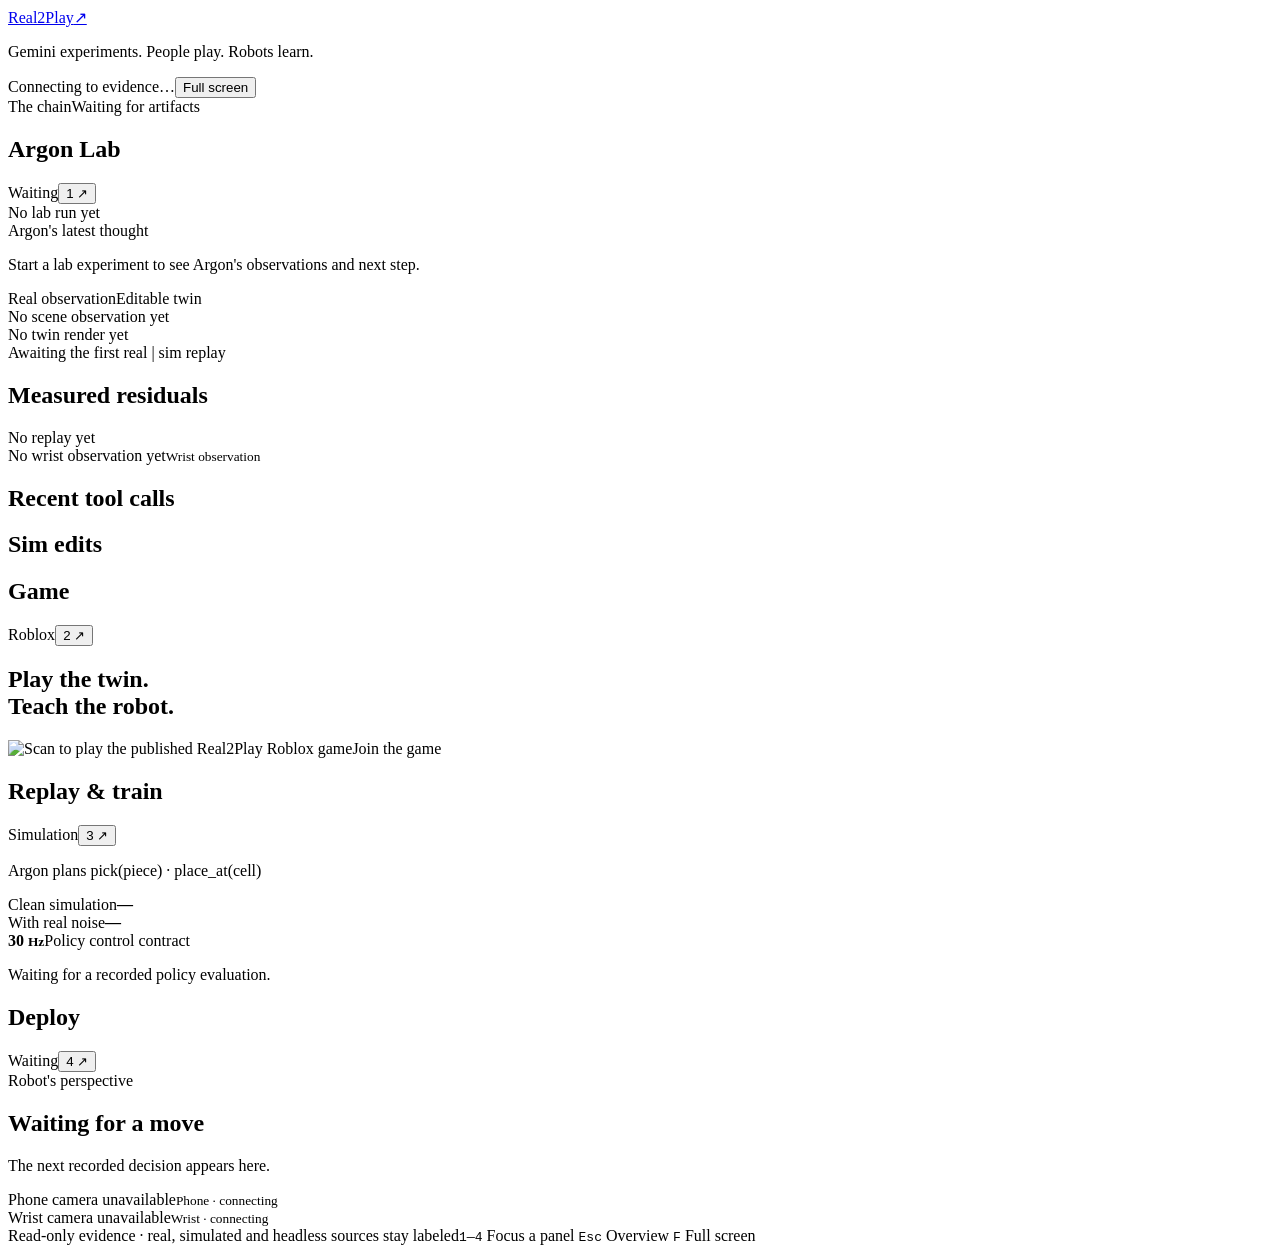
==== dashboard/static/demo.html @ 93530ec4 "Build judges demo view with live Argon lab and evidence chain" ====
<!doctype html>
<html lang="en">
<head>
  <meta charset="utf-8"><meta name="viewport" content="width=device-width,initial-scale=1">
  <title>Real2Play — Argon's lab</title>
  <link rel="stylesheet" href="/static/demo.css"><script defer src="/static/demo.js"></script>
</head>
<body>
<header class="masthead">
  <a class="brand" href="/">Real2Play<span class="brand-mark" aria-hidden="true">↗</span></a>
  <p>Gemini experiments. People play. Robots learn.</p>
  <div class="header-actions"><span id="connection" role="status">Connecting to evidence…</span><button id="fullscreen" type="button">Full screen</button></div>
</header>
<nav class="chain-wrap" aria-label="Real to deployment pipeline">
  <div class="chain-caption"><span>The chain</span><span id="chain-source">Waiting for artifacts</span></div>
  <ol id="chain"></ol>
</nav>
<main class="demo-grid">
  <section class="panel lab" data-panel="1" aria-labelledby="lab-title">
    <div class="panel-heading"><h1 id="lab-title">Argon Lab</h1><span id="lab-label" class="tag">Waiting</span><button class="focus-button" data-focus="1" aria-label="Focus Argon Lab">1 ↗</button></div>
    <div class="lab-meta"><span id="lab-run">No lab run yet</span><span id="lab-status"></span></div>
    <div class="thought"><span class="thought-label">Argon's latest thought</span><p id="thought">Start a lab experiment to see Argon's observations and next step.</p></div>
    <div class="comparison">
      <div class="comparison-label"><span id="reference-label">Real observation</span><span>Editable twin</span></div>
      <video id="replay" muted autoplay loop playsinline controls preload="metadata" hidden aria-label="Latest recorded reference and simulation replay"></video>
      <div id="comparison-stills" class="comparison-stills"><div class="media-slot"><img id="lab-scene" alt="Latest scene observation from the lab" hidden><span>No scene observation yet</span></div><div class="media-slot"><img id="lab-preview" alt="Latest simulated scene render" hidden><span>No twin render yet</span></div></div>
      <div class="comparison-foot"><span id="replay-caption">Awaiting the first real | sim replay</span><span id="lab-age"></span></div>
    </div>
    <div class="lab-bottom">
      <div class="residual-area"><div class="section-line"><h2>Measured residuals</h2><span id="metric-count">No replay yet</span></div><div id="residuals" class="residuals"></div></div>
      <div class="wrist-observation media-slot"><img id="lab-wrist" alt="Latest wrist observation from the lab" hidden><span>No wrist observation yet</span><small id="lab-wrist-label">Wrist observation</small></div>
    </div>
    <div class="lab-log"><div><div class="section-line"><h2>Recent tool calls</h2><span id="tool-count"></span></div><ol id="tools"></ol></div><div><div class="section-line"><h2>Sim edits</h2><span id="edit-count"></span></div><ul id="edits"></ul></div></div>
  </section>
  <section class="panel game" data-panel="2" aria-labelledby="game-title">
    <div class="panel-heading"><h1 id="game-title">Game</h1><span class="tag blue">Roblox</span><button class="focus-button" data-focus="2" aria-label="Focus Game">2 ↗</button></div>
    <div class="game-content"><div><h2>Play the twin.<br>Teach the robot.</h2><div id="trace-counts" class="trace-counts"></div><p id="receiver" class="muted"></p></div><a id="game-link" target="_blank" rel="noopener noreferrer"><img src="/demo/qr.png" alt="Scan to play the published Real2Play Roblox game"><span>Join the game</span></a></div>
  </section>
  <section class="panel train" data-panel="3" aria-labelledby="train-title">
    <div class="panel-heading"><h1 id="train-title">Replay & train</h1><span id="policy-label" class="tag">Simulation</span><button class="focus-button" data-focus="3" aria-label="Focus Replay and train">3 ↗</button></div>
    <div class="train-content"><p class="command">Argon plans <span>pick(piece) · place_at(cell)</span></p><div class="evals"><div><span>Clean simulation</span><strong id="clean">—</strong></div><div><span>With real noise</span><strong id="noise">—</strong></div><div class="policy-rate"><strong>30 <small>Hz</small></strong><span>Policy control contract</span></div></div><p id="policy-note" class="muted">Waiting for a recorded policy evaluation.</p></div>
  </section>
  <section class="panel deploy" data-panel="4" aria-labelledby="deploy-title">
    <div class="panel-heading"><h1 id="deploy-title">Deploy</h1><span id="deploy-label" class="tag">Waiting</span><button class="focus-button" data-focus="4" aria-label="Focus Deploy">4 ↗</button></div>
    <div class="deploy-content"><div class="board-area"><div id="board" class="board" aria-label="Recorded tic-tac-toe board"></div><span id="board-caption">Robot's perspective</span></div><div class="decision"><h2 id="move">Waiting for a move</h2><p id="reason">The next recorded decision appears here.</p><span id="decision-meta" class="muted"></span></div></div>
    <div class="live-cameras"><div class="media-slot"><img id="phone" alt="Live phone camera at the physical bench" hidden><span>Phone camera unavailable</span><small id="phone-label">Phone · connecting</small></div><div class="media-slot"><img id="wrist" alt="Live wrist camera at the physical bench" hidden><span>Wrist camera unavailable</span><small id="wrist-label">Wrist · connecting</small></div></div>
  </section>
</main>
<footer><span id="footer-note">Read-only evidence · real, simulated and headless sources stay labeled</span><span><kbd>1</kbd>–<kbd>4</kbd> Focus a panel <kbd>Esc</kbd> Overview <kbd>F</kbd> Full screen</span></footer>
</body>
</html>
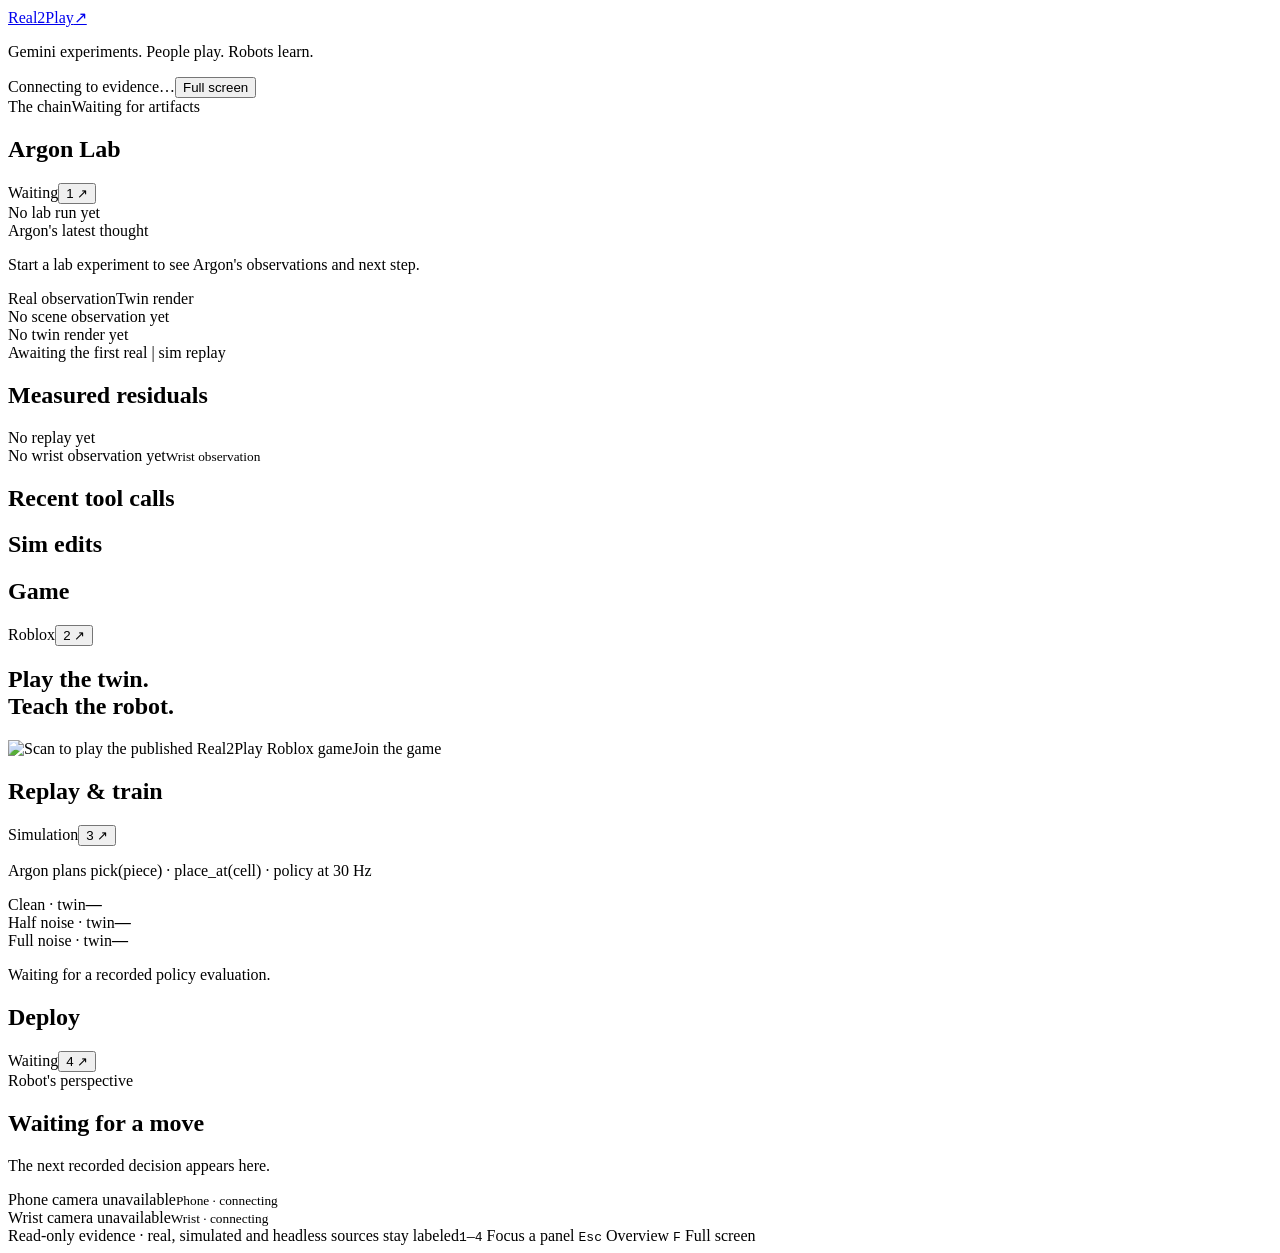
==== commit 8b4bd0f9: "Wire demo to real Argon step evidence and wide_v3 twin evals" ====
--- a/dashboard/static/demo.html
+++ b/dashboard/static/demo.html
@@ -21,16 +21,18 @@
     <div class="lab-meta"><span id="lab-run">No lab run yet</span><span id="lab-status"></span></div>
     <div class="thought"><span class="thought-label">Argon's latest thought</span><p id="thought">Start a lab experiment to see Argon's observations and next step.</p></div>
     <div class="comparison">
-      <div class="comparison-label"><span id="reference-label">Real observation</span><span>Editable twin</span></div>
+      <div class="comparison-label"><span id="reference-label">Real observation</span><span>Twin render</span></div>
       <video id="replay" muted autoplay loop playsinline controls preload="metadata" hidden aria-label="Latest recorded reference and simulation replay"></video>
       <div id="comparison-stills" class="comparison-stills"><div class="media-slot"><img id="lab-scene" alt="Latest scene observation from the lab" hidden><span>No scene observation yet</span></div><div class="media-slot"><img id="lab-preview" alt="Latest simulated scene render" hidden><span>No twin render yet</span></div></div>
+      <div id="step-comparison" class="media-slot" hidden><img id="lab-comparison" alt="Recorded turn: real scene camera on the left, simulation render on the right" hidden><span>No comparison image recorded</span></div>
+      <div id="slideshow-controls" class="slideshow-controls" hidden><button id="slide-play" type="button">Pause</button><input id="slide-turn" type="range" min="0" max="0" value="0" aria-label="Recorded experiment turn"><span id="slide-label"></span><button id="slide-latest" type="button">Latest</button></div>
       <div class="comparison-foot"><span id="replay-caption">Awaiting the first real | sim replay</span><span id="lab-age"></span></div>
     </div>
     <div class="lab-bottom">
-      <div class="residual-area"><div class="section-line"><h2>Measured residuals</h2><span id="metric-count">No replay yet</span></div><div id="residuals" class="residuals"></div></div>
+      <div class="residual-area"><div class="section-line"><h2 id="metric-title">Measured residuals</h2><span id="metric-count">No replay yet</span></div><div id="residuals" class="residuals"></div><div id="sim-summary" class="sim-summary" hidden><div><span>Objects</span><strong id="sim-objects"></strong></div><div><span>Arm z offset</span><strong id="sim-z"></strong></div><div><span>Arm xy offsets</span><strong id="sim-xy"></strong></div></div></div>
       <div class="wrist-observation media-slot"><img id="lab-wrist" alt="Latest wrist observation from the lab" hidden><span>No wrist observation yet</span><small id="lab-wrist-label">Wrist observation</small></div>
     </div>
-    <div class="lab-log"><div><div class="section-line"><h2>Recent tool calls</h2><span id="tool-count"></span></div><ol id="tools"></ol></div><div><div class="section-line"><h2>Sim edits</h2><span id="edit-count"></span></div><ul id="edits"></ul></div></div>
+    <div class="lab-log"><div><div class="section-line"><h2 id="tools-title">Recent tool calls</h2><span id="tool-count"></span></div><ol id="tools"></ol></div><div><div class="section-line"><h2 id="edits-title">Sim edits</h2><span id="edit-count"></span></div><ul id="edits"></ul><p id="sim-notes" hidden></p></div></div>
   </section>
   <section class="panel game" data-panel="2" aria-labelledby="game-title">
     <div class="panel-heading"><h1 id="game-title">Game</h1><span class="tag blue">Roblox</span><button class="focus-button" data-focus="2" aria-label="Focus Game">2 ↗</button></div>
@@ -38,7 +40,7 @@
   </section>
   <section class="panel train" data-panel="3" aria-labelledby="train-title">
     <div class="panel-heading"><h1 id="train-title">Replay & train</h1><span id="policy-label" class="tag">Simulation</span><button class="focus-button" data-focus="3" aria-label="Focus Replay and train">3 ↗</button></div>
-    <div class="train-content"><p class="command">Argon plans <span>pick(piece) · place_at(cell)</span></p><div class="evals"><div><span>Clean simulation</span><strong id="clean">—</strong></div><div><span>With real noise</span><strong id="noise">—</strong></div><div class="policy-rate"><strong>30 <small>Hz</small></strong><span>Policy control contract</span></div></div><p id="policy-note" class="muted">Waiting for a recorded policy evaluation.</p></div>
+    <div class="train-content"><p class="command">Argon plans <span>pick(piece) · place_at(cell) · policy at 30 Hz</span></p><div class="evals"><div><span>Clean · twin</span><strong id="clean">—</strong><small id="clean-n"></small></div><div><span>Half noise · twin</span><strong id="half">—</strong><small id="half-n"></small></div><div><span>Full noise · twin</span><strong id="noise">—</strong><small id="real-n"></small></div></div><p id="policy-note" class="muted">Waiting for a recorded policy evaluation.</p></div>
   </section>
   <section class="panel deploy" data-panel="4" aria-labelledby="deploy-title">
     <div class="panel-heading"><h1 id="deploy-title">Deploy</h1><span id="deploy-label" class="tag">Waiting</span><button class="focus-button" data-focus="4" aria-label="Focus Deploy">4 ↗</button></div>
